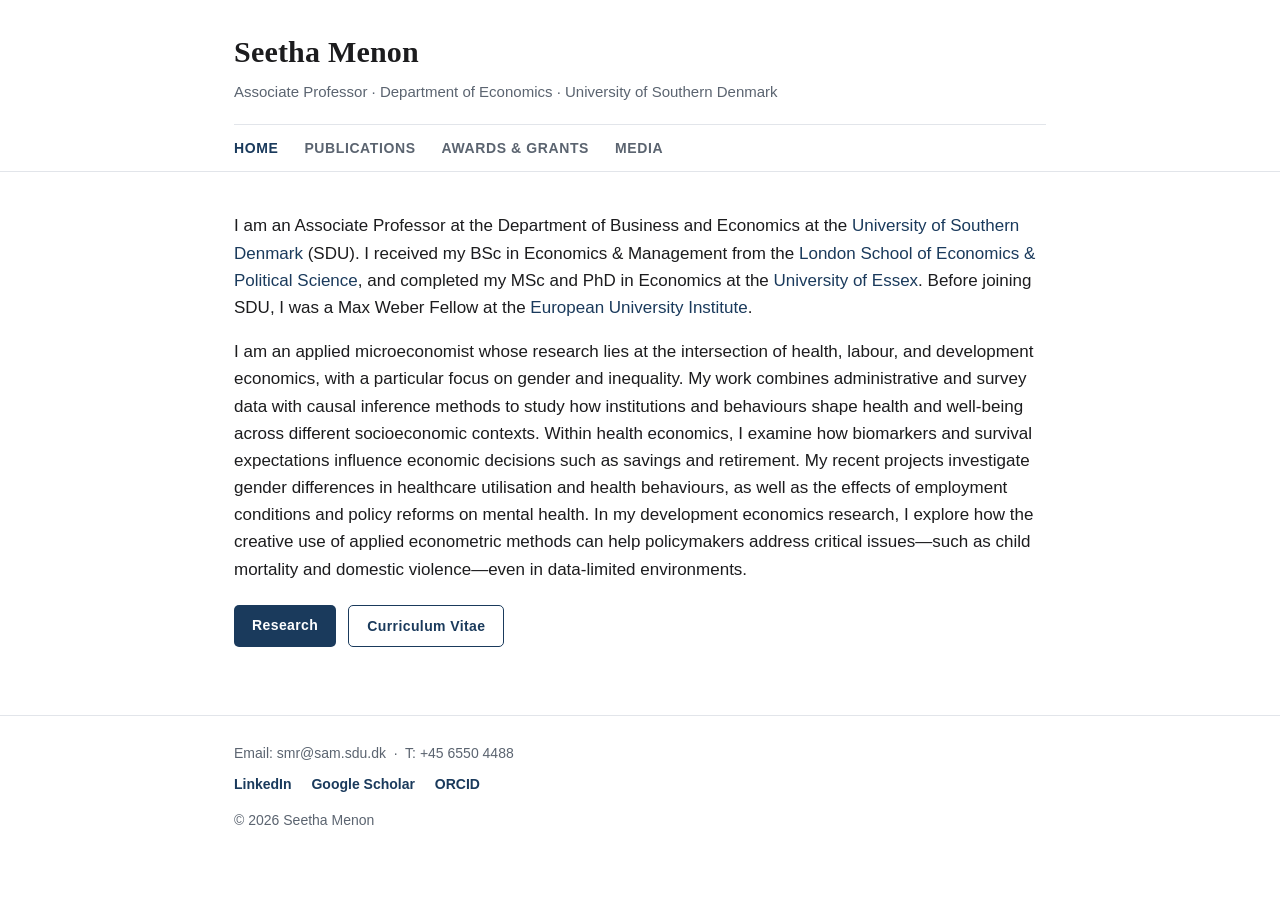
==== index.html @ b16bc691 "Add files via upload" ====
<!DOCTYPE html>
<html lang="en">
<head>
<meta charset="utf-8">
<meta name="viewport" content="width=device-width, initial-scale=1">
<title>Seetha Menon — Health Economist, University of Southern Denmark</title>
<meta name="description" content="Seetha Menon is an Associate Professor of Economics at the University of Southern Denmark, working on health, labour and development economics using causal inference on administrative data.">
<link rel="stylesheet" href="style.css">
</head>
<body>
<header class="site-header">
  <div class="wrap">
    <h1 class="name">Seetha Menon</h1>
    <p class="role">Associate Professor · Department of Economics · University of Southern Denmark</p>
    <nav class="main">
      <a href="index.html" class="active">Home</a>
      <a href="publications.html">Publications</a>
      <a href="awards.html">Awards &amp; Grants</a>
      <a href="media.html">Media</a>
    </nav>
  </div>
</header>

<main>
  <div class="wrap">
    <div class="hero">
      <img class="photo" src="assets/headshot.jpg" alt="Seetha Menon" onerror="this.style.display='none'">
      <div class="intro">
        <p>I am an Associate Professor at the Department of Business and Economics at the
          <a href="https://portal.findresearcher.sdu.dk/en/persons/smr">University of Southern Denmark</a> (SDU).
          I received my BSc in Economics &amp; Management from the
          <a href="https://www.lse.ac.uk/economics">London School of Economics &amp; Political Science</a>,
          and completed my MSc and PhD in Economics at the
          <a href="https://www.essex.ac.uk/departments/economics">University of Essex</a>.
          Before joining SDU, I was a Max Weber Fellow at the
          <a href="https://www.eui.eu/en/academic-units/department-of-economics">European University Institute</a>.</p>

        <p>I am an applied microeconomist whose research lies at the intersection of health, labour,
          and development economics, with a particular focus on gender and inequality. My work combines
          administrative and survey data with causal inference methods to study how institutions and
          behaviours shape health and well-being across different socioeconomic contexts. Within health
          economics, I examine how biomarkers and survival expectations influence economic decisions such
          as savings and retirement. My recent projects investigate gender differences in healthcare
          utilisation and health behaviours, as well as the effects of employment conditions and policy
          reforms on mental health. In my development economics research, I explore how the creative use
          of applied econometric methods can help policymakers address critical issues—such as child
          mortality and domestic violence—even in data-limited environments.</p>

        <div class="btnrow">
          <a class="btn" href="publications.html">Research</a>
          <a class="btn ghost" href="assets/Seetha_Menon_CV.pdf">Curriculum Vitae</a>
        </div>
      </div>
    </div>
  </div>
</main>

<footer>
  <div class="wrap">
    <div class="contact">
      Email: <a href="mailto:smr@sam.sdu.dk">smr@sam.sdu.dk</a> &nbsp;·&nbsp; T: +45 6550 4488
    </div>
    <div class="social">
      <a href="https://www.linkedin.com/in/seethamenon/">LinkedIn</a>
      <a href="https://scholar.google.com/citations?user=pC0RqGoAAAAJ">Google Scholar</a>
      <a href="https://orcid.org/0000-0002-5981-985X">ORCID</a>
    </div>
    <p>© <span id="yr"></span> Seetha Menon</p>
  </div>
  <script>document.getElementById('yr').textContent = new Date().getFullYear();</script>
</footer>
</body>
</html>
---- style.css ----
/* Seetha Menon — academic site
   Single shared stylesheet. Edit colours in :root below. */

:root {
  --ink: #1c1c1e;
  --muted: #5b6470;
  --accent: #1a3a5c;       /* deep navy */
  --accent-soft: #e9eef3;
  --rule: #e2e5ea;
  --bg: #ffffff;
  --max: 860px;
}

* { box-sizing: border-box; }

html { -webkit-text-size-adjust: 100%; }

body {
  margin: 0;
  background: var(--bg);
  color: var(--ink);
  font-family: -apple-system, BlinkMacSystemFont, "Segoe UI", Roboto, Helvetica, Arial, sans-serif;
  font-size: 17px;
  line-height: 1.6;
}

a { color: var(--accent); text-decoration: none; }
a:hover { text-decoration: underline; }

.wrap { max-width: var(--max); margin: 0 auto; padding: 0 24px; }

/* Header / nav */
.site-header {
  border-bottom: 1px solid var(--rule);
  padding: 28px 0 0;
}
.site-header .name {
  font-family: Georgia, "Times New Roman", serif;
  font-size: 30px;
  font-weight: 600;
  letter-spacing: 0.2px;
  margin: 0;
}
.site-header .role {
  color: var(--muted);
  font-size: 15px;
  margin: 4px 0 0;
}
nav.main {
  display: flex;
  gap: 26px;
  margin-top: 20px;
  border-top: 1px solid var(--rule);
  padding: 12px 0;
  flex-wrap: wrap;
}
nav.main a {
  color: var(--muted);
  font-size: 14px;
  letter-spacing: 0.6px;
  text-transform: uppercase;
  font-weight: 600;
}
nav.main a.active, nav.main a:hover { color: var(--accent); text-decoration: none; }

/* Layout */
main { padding: 40px 0 64px; }

/* Home hero */
.hero { display: flex; gap: 34px; align-items: flex-start; }
.hero .photo {
  flex: 0 0 190px;
  width: 190px;
  height: 250px;
  object-fit: cover;
  object-position: 50% 18%;   /* frame head + upper body, not the centre */
  border-radius: 6px;
  background: var(--accent-soft);
  border: 1px solid var(--rule);
}
.hero .intro { flex: 1 1 auto; }
.hero p:first-child { margin-top: 0; }

.btnrow { margin: 22px 0 4px; display: flex; gap: 12px; flex-wrap: wrap; }
.btn {
  display: inline-block;
  background: var(--accent);
  color: #fff;
  padding: 9px 18px;
  border-radius: 5px;
  font-size: 14px;
  font-weight: 600;
  letter-spacing: 0.4px;
}
.btn:hover { background: #15304c; text-decoration: none; }
.btn.ghost { background: transparent; color: var(--accent); border: 1px solid var(--accent); }
.btn.ghost:hover { background: var(--accent-soft); }

/* Section headings */
h2.section {
  font-family: Georgia, serif;
  font-size: 15px;
  text-transform: uppercase;
  letter-spacing: 1px;
  color: var(--accent);
  border-bottom: 2px solid var(--accent-soft);
  padding-bottom: 6px;
  margin: 0 0 22px;
}

/* Publications */
.pub { padding: 18px 0; border-bottom: 1px solid var(--rule); }
.pub:last-child { border-bottom: 0; }
.pub .title { font-weight: 600; }
.pub .meta { color: var(--muted); font-size: 15px; margin-top: 2px; }
.pub .venue { font-style: italic; }
.pub .links { margin-top: 8px; font-size: 14px; }
.pub .links a { margin-right: 16px; }
.pub details { margin-top: 8px; }
.pub summary {
  cursor: pointer; color: var(--accent); font-size: 14px; font-weight: 600;
}
.pub details p { font-size: 15px; color: #33373d; margin: 10px 0 0; }
.tag {
  display: inline-block; font-size: 11px; font-weight: 700; letter-spacing: 0.5px;
  text-transform: uppercase; color: var(--accent); background: var(--accent-soft);
  padding: 2px 8px; border-radius: 3px; margin-left: 8px; vertical-align: middle;
}

/* Awards / timeline */
.year { margin: 28px 0 8px; }
.year h3 {
  font-family: Georgia, serif; color: var(--accent); font-size: 18px; margin: 0 0 6px;
}
.year ul { margin: 0; padding-left: 20px; }
.year li { margin: 6px 0; }

/* Media */
.media-item { padding: 16px 0; border-bottom: 1px solid var(--rule); }
.media-item:last-child { border-bottom: 0; }
.media-item .date { color: var(--muted); font-size: 14px; }
.media-item .headline { font-weight: 600; margin: 2px 0 4px; }
.outlets { margin-top: 6px; font-size: 14px; }
.outlets a { margin-right: 16px; }

/* Footer */
footer {
  border-top: 1px solid var(--rule);
  padding: 26px 0 48px;
  color: var(--muted);
  font-size: 14px;
}
footer .contact a { color: var(--muted); }
footer .social { margin-top: 8px; }
footer .social a { margin-right: 16px; font-weight: 600; }

@media (max-width: 620px) {
  .hero { flex-direction: column; }
  .hero .photo { width: 160px; height: 210px; }
  body { font-size: 16px; }
}
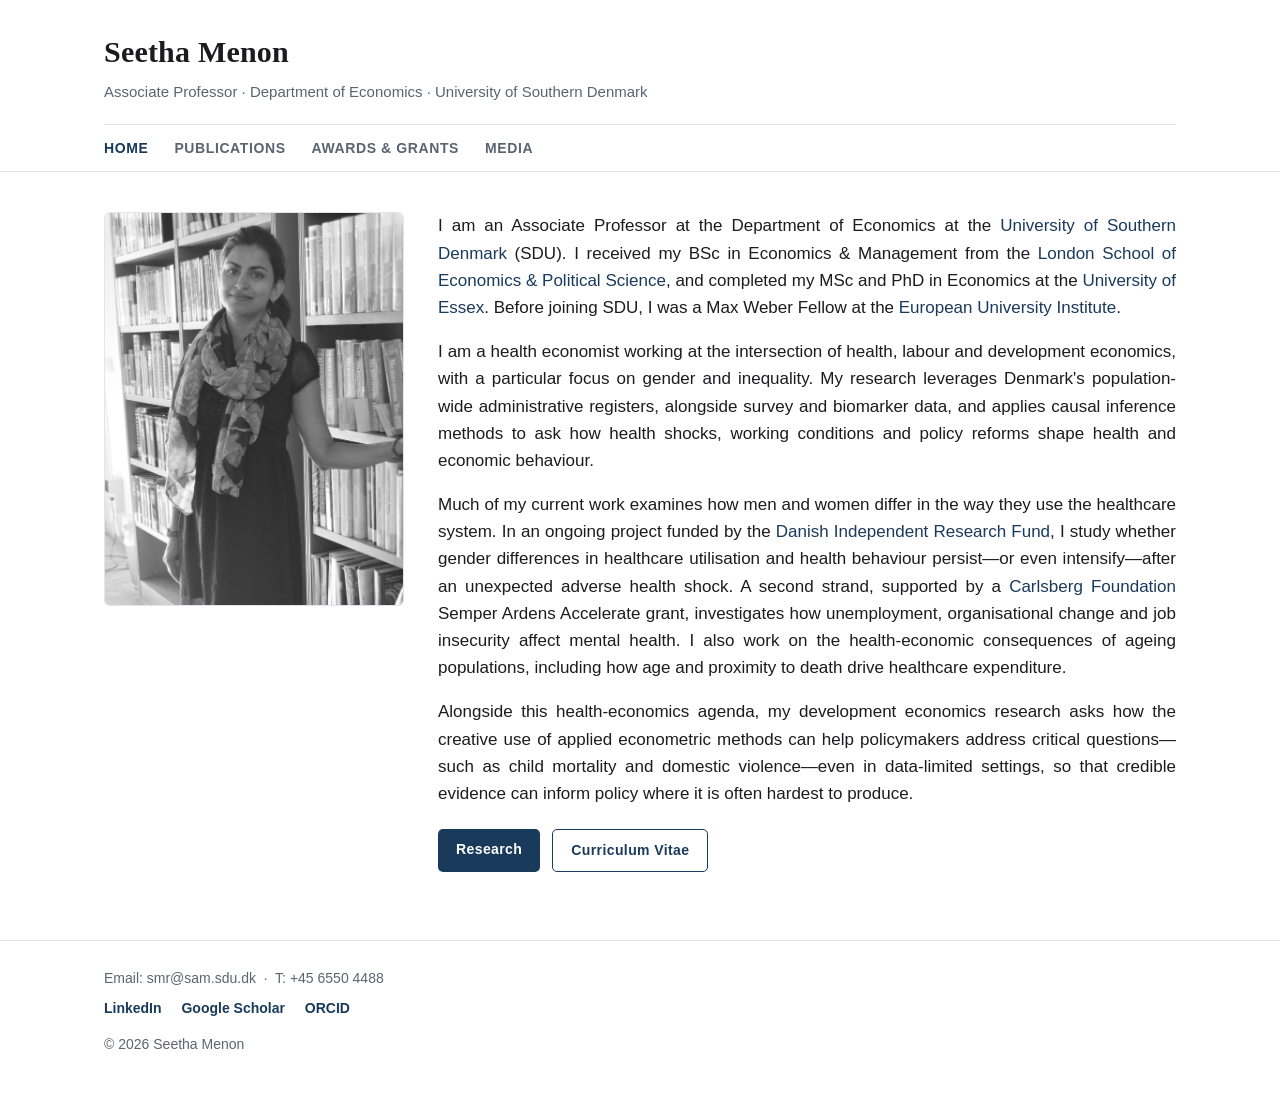
==== commit 396141f3: "Add files via upload" ====
--- a/index.html
+++ b/index.html
@@ -26,7 +26,7 @@
     <div class="hero">
       <img class="photo" src="assets/headshot.jpg" alt="Seetha Menon" onerror="this.style.display='none'">
       <div class="intro">
-        <p>I am an Associate Professor at the Department of Business and Economics at the
+        <p>I am an Associate Professor at the Department of Economics at the
           <a href="https://portal.findresearcher.sdu.dk/en/persons/smr">University of Southern Denmark</a> (SDU).
           I received my BSc in Economics &amp; Management from the
           <a href="https://www.lse.ac.uk/economics">London School of Economics &amp; Political Science</a>,
@@ -35,16 +35,25 @@
           Before joining SDU, I was a Max Weber Fellow at the
           <a href="https://www.eui.eu/en/academic-units/department-of-economics">European University Institute</a>.</p>
 
-        <p>I am an applied microeconomist whose research lies at the intersection of health, labour,
-          and development economics, with a particular focus on gender and inequality. My work combines
-          administrative and survey data with causal inference methods to study how institutions and
-          behaviours shape health and well-being across different socioeconomic contexts. Within health
-          economics, I examine how biomarkers and survival expectations influence economic decisions such
-          as savings and retirement. My recent projects investigate gender differences in healthcare
-          utilisation and health behaviours, as well as the effects of employment conditions and policy
-          reforms on mental health. In my development economics research, I explore how the creative use
-          of applied econometric methods can help policymakers address critical issues—such as child
-          mortality and domestic violence—even in data-limited environments.</p>
+        <p>I am a health economist working at the intersection of health, labour and development
+          economics, with a particular focus on gender and inequality. My research leverages Denmark's
+          population-wide administrative registers, alongside survey and biomarker data, and applies
+          causal inference methods to ask how health shocks, working conditions and policy reforms shape
+          health and economic behaviour.</p>
+
+        <p>Much of my current work examines how men and women differ in the way they use the healthcare
+          system. In an ongoing project funded by the <a href="https://dff.dk/en">Danish Independent Research Fund</a>,
+          I study whether gender differences in healthcare utilisation and health behaviour persist—or
+          even intensify—after an unexpected adverse health shock. A second strand, supported by a
+          <a href="https://www.carlsbergfondet.dk/en">Carlsberg Foundation</a> Semper Ardens Accelerate grant,
+          investigates how unemployment, organisational change and job insecurity affect mental health.
+          I also work on the health-economic consequences of ageing populations, including how age and
+          proximity to death drive healthcare expenditure.</p>
+
+        <p>Alongside this health-economics agenda, my development economics research asks how the creative
+          use of applied econometric methods can help policymakers address critical questions—such as child
+          mortality and domestic violence—even in data-limited settings, so that credible evidence can
+          inform policy where it is often hardest to produce.</p>
 
         <div class="btnrow">
           <a class="btn" href="publications.html">Research</a>
--- a/style.css
+++ b/style.css
@@ -8,7 +8,7 @@
   --accent-soft: #e9eef3;
   --rule: #e2e5ea;
   --bg: #ffffff;
-  --max: 860px;
+  --max: 1120px;
 }
 
 * { box-sizing: border-box; }
@@ -69,16 +69,16 @@
 /* Home hero */
 .hero { display: flex; gap: 34px; align-items: flex-start; }
 .hero .photo {
-  flex: 0 0 190px;
-  width: 190px;
-  height: 250px;
+  flex: 0 0 300px;
+  width: 300px;
+  height: 394px;
   object-fit: cover;
   object-position: 50% 18%;   /* frame head + upper body, not the centre */
   border-radius: 6px;
   background: var(--accent-soft);
   border: 1px solid var(--rule);
 }
-.hero .intro { flex: 1 1 auto; }
+.hero .intro { flex: 1 1 auto; text-align: justify; }
 .hero p:first-child { margin-top: 0; }
 
 .btnrow { margin: 22px 0 4px; display: flex; gap: 12px; flex-wrap: wrap; }
@@ -136,12 +136,33 @@
 .year li { margin: 6px 0; }
 
 /* Media */
-.media-item { padding: 16px 0; border-bottom: 1px solid var(--rule); }
+.media-item {
+  display: flex;
+  gap: 20px;
+  align-items: flex-start;
+  padding: 18px 0;
+  border-bottom: 1px solid var(--rule);
+}
 .media-item:last-child { border-bottom: 0; }
+.media-item .thumb {
+  flex: 0 0 170px;
+  width: 170px;
+  height: 113px;
+  object-fit: cover;
+  border-radius: 5px;
+  border: 1px solid var(--rule);
+  background: var(--accent-soft);
+}
+.media-item .body { flex: 1 1 auto; }
 .media-item .date { color: var(--muted); font-size: 14px; }
 .media-item .headline { font-weight: 600; margin: 2px 0 4px; }
 .outlets { margin-top: 6px; font-size: 14px; }
 .outlets a { margin-right: 16px; }
+
+@media (max-width: 560px) {
+  .media-item { flex-direction: column; gap: 10px; }
+  .media-item .thumb { width: 100%; height: 180px; flex-basis: auto; }
+}
 
 /* Footer */
 footer {
@@ -156,6 +177,6 @@
 
 @media (max-width: 620px) {
   .hero { flex-direction: column; }
-  .hero .photo { width: 160px; height: 210px; }
+  .hero .photo { width: 200px; height: 262px; }
   body { font-size: 16px; }
 }
